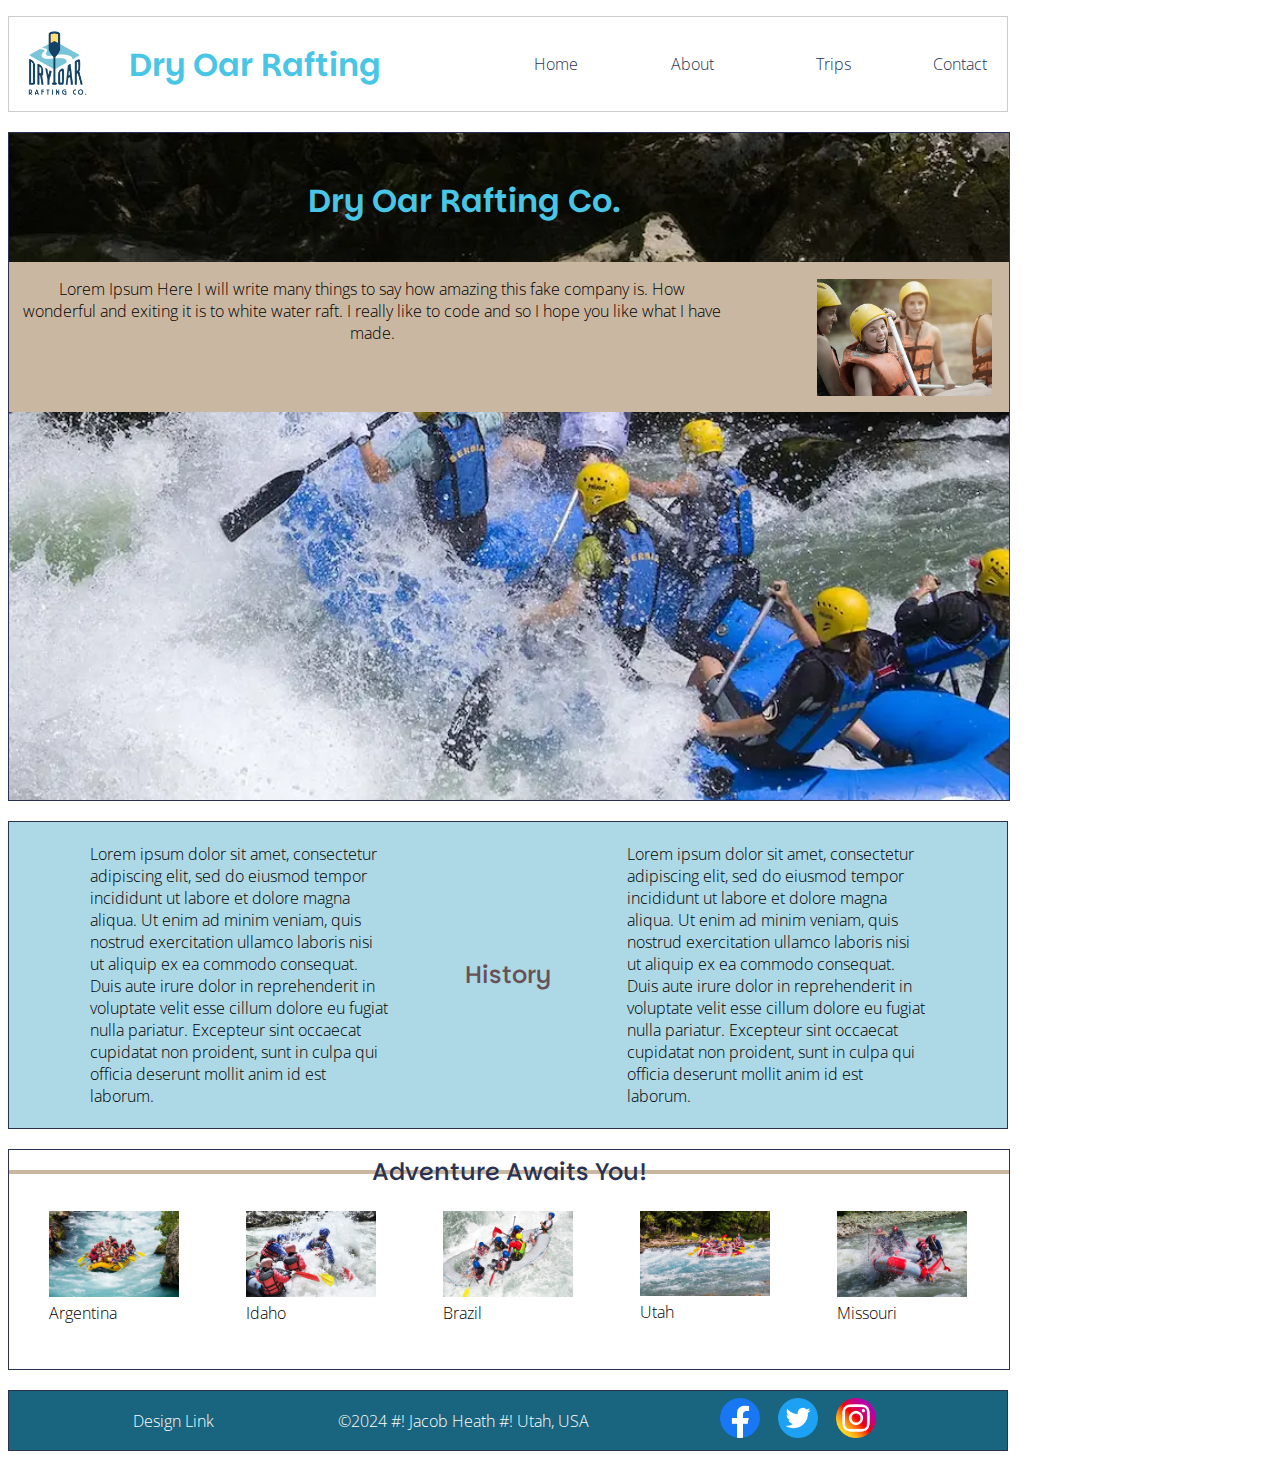
==== wwr/index.html @ e31ce0ed "added new web pages" ====
<!DOCTYPE html>
<html lang="en">
<head>
    <meta charset="UTF-8">
    <meta name="viewport" content="width=device-width, initial-scale=1.0">
    <link rel="preconnect" href="https://fonts.googleapis.com">
    <link rel="preconnect" href="https://fonts.gstatic.com" crossorigin>
    <link href="https://fonts.googleapis.com/css2?family=Open+Sans:ital,wght@0,300..800;1,300..800&family=Parkinsans:wght@300..800&display=swap" rel="stylesheet">
    <link rel="stylesheet" href="styles/rafting.css">
    <title>Dry Oar Rafting CO About Us</title>
    <meta name="author" content="Jacob Heath">
    <meta name="description" content="A site to find awesome white water rafting adventures and get aways.">
</head>
<body>
    <header>
        <img class="logo" src="images/dryoarlogo.png" alt="images/none.webp">
        <h1 class="imgname">Dry Oar Rafting</h1>
        <nav>
            <ul class="navigation">
              <li><a href="index.html">Home</a></li>
              <li><a href="about.html">About</a></li>
              <li><a href="trips.html">Trips</a></li>
              <li><a href="contact.html">Contact</a></li>
            </ul>
        </nav>
    </header>
    <main>
        <div class="hero">
            <img id="hero1" src="images/rafting64.webp" alt="images/none.webp">
            <h1 class="parkinsans-typed" id="hero2">Dry Oar Rafting Co.</h1>
            <article id="heroarticle">
                <img id="hero3" src="images/happyc.webp" alt="images/none.webp">
                <p id="hero4">Lorem Ipsum Here I will write many things to say how amazing this fake company is. How wonderful and exiting it is to white water raft. I really like to code and so I hope you like what I have made.</p>
            </article>
            <section class="history">
                <p>Lorem ipsum dolor sit amet, consectetur adipiscing elit, sed do eiusmod tempor incididunt ut labore et dolore magna aliqua. Ut enim ad minim veniam, quis nostrud exercitation ullamco laboris nisi ut aliquip ex ea commodo consequat. Duis aute irure dolor in reprehenderit in voluptate velit esse cillum dolore eu fugiat nulla pariatur. Excepteur sint occaecat cupidatat non proident, sunt in culpa qui officia deserunt mollit anim id est laborum.</p>
                <h2>History</h2>
                <p>Lorem ipsum dolor sit amet, consectetur adipiscing elit, sed do eiusmod tempor incididunt ut labore et dolore magna aliqua. Ut enim ad minim veniam, quis nostrud exercitation ullamco laboris nisi ut aliquip ex ea commodo consequat. Duis aute irure dolor in reprehenderit in voluptate velit esse cillum dolore eu fugiat nulla pariatur. Excepteur sint occaecat cupidatat non proident, sunt in culpa qui officia deserunt mollit anim id est laborum.</p>
            </section>
            <section class="adventure">
                <h2 id="adname">Adventure Awaits You!</h2>
                <figure id="fig1">
                  <img src="images/adventure1.webp" alt="">
                  <figcaption>Argentina</figcaption>
                </figure> 
                <figure id="fig2"> 
                  <img src="images/adventure2.webp" alt="">
                  <figcaption>Idaho</figcaption>
                </figure>
                <figure id="fig3">
                  <img src="images/adventure3.webp" alt="">
                  <figcaption>Brazil</figcaption>
                </figure>
                <figure id="fig4">
                  <img src="images/adventure4.webp" alt="">
                  <figcaption>Utah</figcaption>
                </figure>
                <figure id="fig5">
                  <img src="images/adventure5.webp" alt="">
                  <figcaption>Missouri</figcaption>
                </figure>
            </section>
        </div>
    </main>
    <footer class="footwords">
        <p>Design Link</p>
        <p id="mark" >©2024 #! Jacob Heath #! Utah, USA</p>
        <nav class="sociallinks">
            <a id="facebook" href="https://facebook.com">
                <img src="images/facebook.webp" alt="images/none.webp">
            </a>
            <a id="twitter" href="https://twitter.com">
                <img src="images/twitter.webp" alt="images/none.webp">
            </a>
            <a id="instagram" href="instagram.com">
                <img src="images/instagram.webp" alt="images/none.webp">
            </a>
        </nav>
    </footer>
</body>
</html>
---- wwr/styles/rafting.css ----
:root {
    --primary-color: #685155;
    --secondary-color: #19647E;
    --accent1-color: #CAB7A2;
    --accent2-color: #49C6E5;
    --text-color: #293252;
    
}

/* font */
.pt-sans-regular {
    font-family: "PT Sans", sans-serif;
    font-weight: 400;
    font-style: normal;
  }
  
.pt-sans-bold {
    font-family: "PT Sans", sans-serif;
    font-weight: 700;
    font-style: normal;
}

.pt-sans-regular-italic {
    font-family: "PT Sans", sans-serif;
    font-weight: 400;
    font-style: italic;
}

.pt-sans-bold-italic {
    font-family: "PT Sans", sans-serif;
    font-weight: 700;
    font-style: italic;
}

.parkinsans-typed {
    font-family: "Parkinsans", serif;
    font-weight: 600;
    font-style: normal;
}
  
.open-sans-typed {
    font-family: "Open Sans", serif;
    font-weight: 300;
    font-style: normal;
    font-variation-settings: "wdth" 100;
  }

header {
    margin: 1rem auto;
    display: grid;
    grid-template-columns: 120px 1fr 2fr;
    align-items: center;
    border: 1px solid #ccc;
    max-width: 1000px;
}

.logo {
    margin: 0 0.25rem 0 1rem;
    width: 64px;
    height: auto;
}

.imgname h1 {
    font-size: 1rem;
    font-family: "Parkinsans", serif;
}

nav {
    text-align: right;
}

.navigation {
    display: flex;
    list-style: none;
}

.navigation li {
    flex: 1 1 100%;
}

.navigation a {
    display: block;
    color: var(--text-color);
    padding: 20px;
    text-decoration: none;
}

.navigation a:hover {
    color: tomato;
    font-weight: 700;
}


body {
    width: 1000px;
    font-family: "Open Sans", sans-serif;
    font-weight: 300;
    font-style: normal;
    font-variation-settings: "wdth" 100;
}

h1 {
    font-family: "Parkinsans", sans-serif;
    font-weight: 600;
    font-style: normal;
    color: var(--accent2-color);
}

h2 {
    font-family: "Parkinsans", sans-serif;
    font-weight: 500;
    font-style: normal;
    color: var(--secondary-color);
}

h3 {
    font-family: "Parkinsans", sans-serif;
    font-weight: 400;
    font-style: normal;
}

footer nav a {
    text-decoration: none;
}

footer nav a img {
    max-height: 40px;
    padding: 7px;
}

.hero {
    position: relative;
    margin-top: 20px;
}

#hero1 {
    display: block;
    width: 100%;
    height: auto;
    border: 1px solid var(--text-color);
}

#hero2 {
    position: absolute;
    top: 25px;
    left: 300px;
    /* background-color: #111111; */
}

#heroarticle {
    position: absolute;
    height: 150px;
    width: 100%;
    top: 130px;
    left: 1px;
    background-color: var(--accent1-color);
}

#hero3 {
    float: right;
    margin: 17px;
    width: 175px;
    height: auto;
}

#hero4 {
    position: absolute;
    max-width: 700px;
    padding: 0px 10px 10px 13px;
    text-align: center;
}

/* This Section is my effort to styleize the History and Adventure sections of my website. */

.history {
    display: flex;
    justify-content: space-evenly;
    align-items: center;
    padding: 5px; 
    border: 1px solid var(--text-color);
    background: lightblue; 
    margin-top: 20px;
}

.history p {
    max-width: 300px;
    
    
}

.history h2 {
    color: var(--primary-color);
    }

/* This section is for the adventure parent element in about.html. */

.adventure {
    margin-top: 20px;
    width: 1000px;
    display: grid;
    grid-template-columns: repeat(5, 196px);
    gap: 1px;
    grid-template-rows: 20% 20%;
    border: 1px solid var(--text-color);   
}

#adname {
    width: 1000px;
    background-color: var(--accent1-color);
    color: var(--text-color);
    grid-column: 1/6;
    display: flex;
    justify-content: center;
    align-items: center;
}

#fig1 img {
    width: 130px;
    grid-column: 1/2;
    height: auto;
}

#fig2 img {
    width: 130px;
    grid-column: 2/3;
    height: auto; 
}

#fig3 img {
    width: 130px;
    grid-column: 3/4;
    height: auto;
}

#fig4 img {
    width: 130px;
    grid-column: 4/5;
    height: auto;
}

#fig5 img {
    width: 130px;
    grid-column: 5/6;
    height: auto;
}

footer {
    display: flex;
    background-color: var(--secondary-color);
    border: 1px solid var(--text-color);
    margin-top: 20px;
    margin-bottom: 20px;
    justify-content: space-evenly;
    align-items: center;
}

.footwords {
    color: #fff;
}
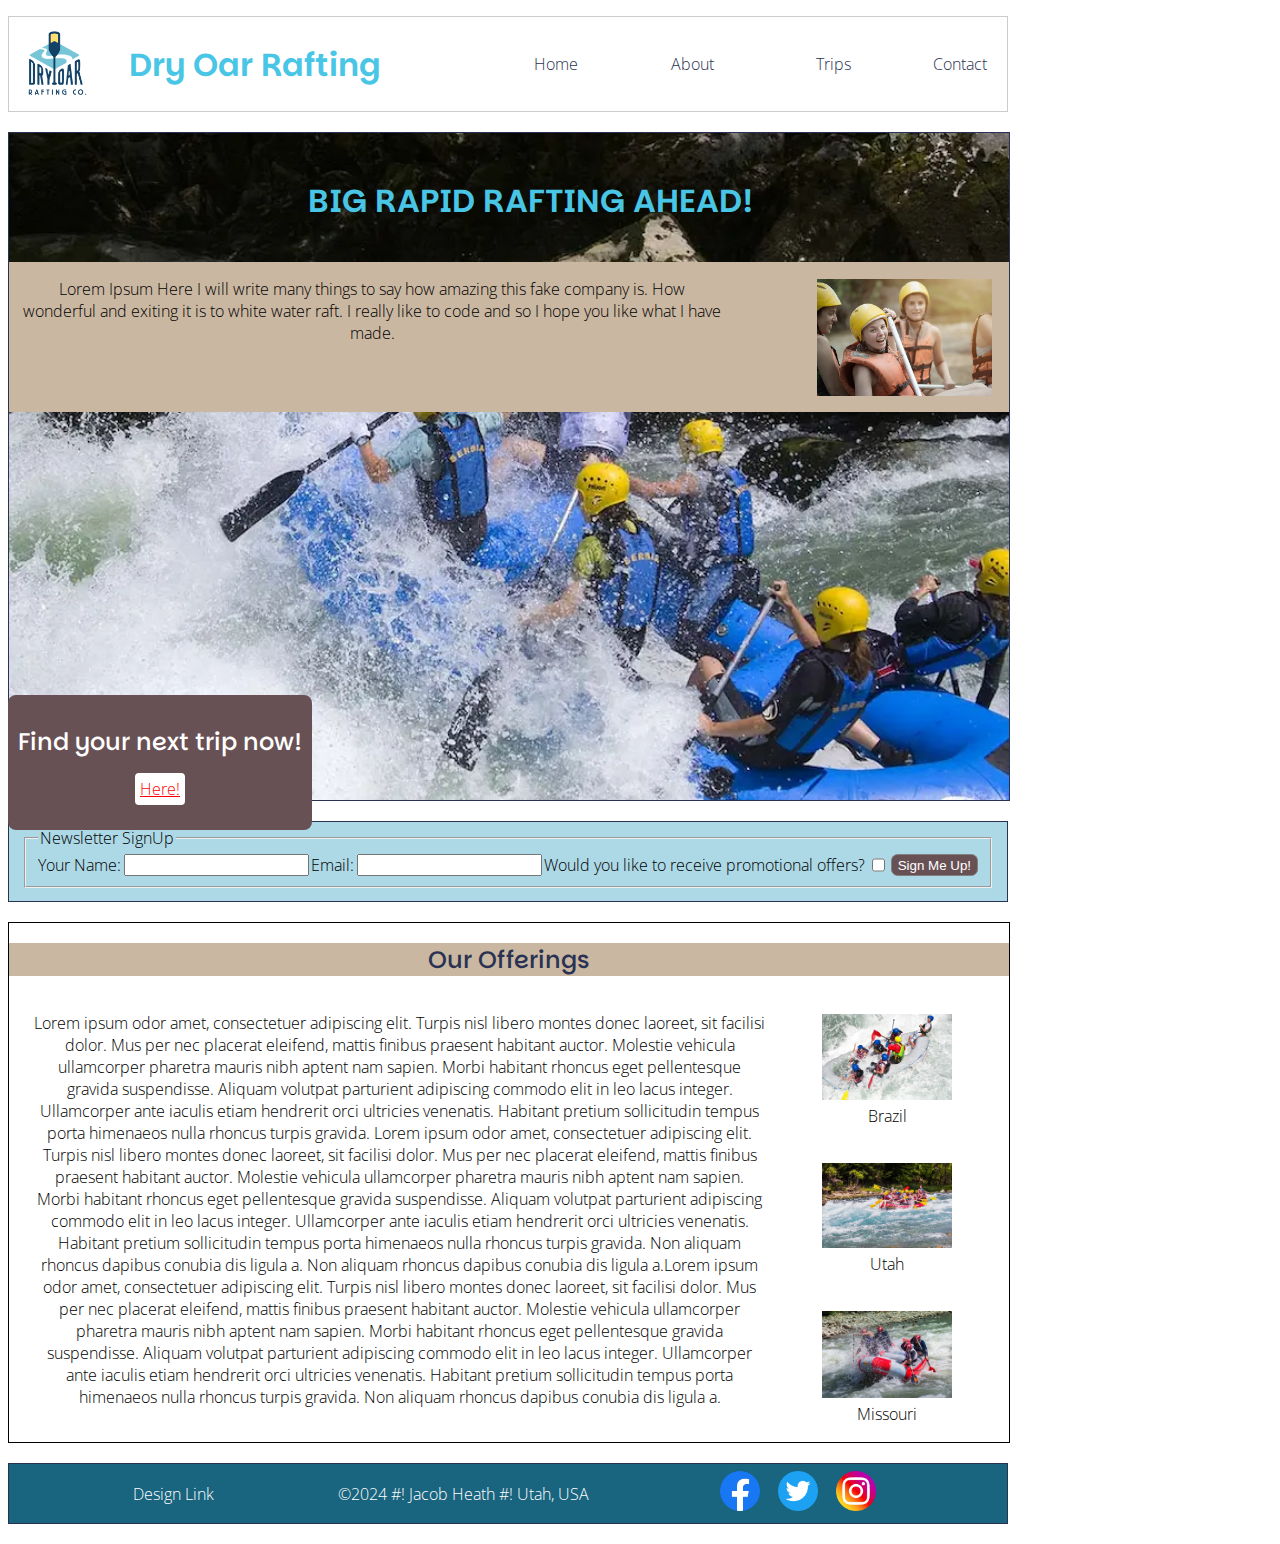
==== commit 48adf3d0: "index.html done!" ====
--- a/wwr/index.html
+++ b/wwr/index.html
@@ -27,40 +27,52 @@
     <main>
         <div class="hero">
             <img id="hero1" src="images/rafting64.webp" alt="images/none.webp">
-            <h1 class="parkinsans-typed" id="hero2">Dry Oar Rafting Co.</h1>
+            <h1 class="parkinsans-typed" id="hero2">BIG RAPID RAFTING AHEAD!</h1>
             <article id="heroarticle">
                 <img id="hero3" src="images/happyc.webp" alt="images/none.webp">
                 <p id="hero4">Lorem Ipsum Here I will write many things to say how amazing this fake company is. How wonderful and exiting it is to white water raft. I really like to code and so I hope you like what I have made.</p>
             </article>
+        </div>
+        <div class="div2">
             <section class="history">
-                <p>Lorem ipsum dolor sit amet, consectetur adipiscing elit, sed do eiusmod tempor incididunt ut labore et dolore magna aliqua. Ut enim ad minim veniam, quis nostrud exercitation ullamco laboris nisi ut aliquip ex ea commodo consequat. Duis aute irure dolor in reprehenderit in voluptate velit esse cillum dolore eu fugiat nulla pariatur. Excepteur sint occaecat cupidatat non proident, sunt in culpa qui officia deserunt mollit anim id est laborum.</p>
-                <h2>History</h2>
-                <p>Lorem ipsum dolor sit amet, consectetur adipiscing elit, sed do eiusmod tempor incididunt ut labore et dolore magna aliqua. Ut enim ad minim veniam, quis nostrud exercitation ullamco laboris nisi ut aliquip ex ea commodo consequat. Duis aute irure dolor in reprehenderit in voluptate velit esse cillum dolore eu fugiat nulla pariatur. Excepteur sint occaecat cupidatat non proident, sunt in culpa qui officia deserunt mollit anim id est laborum.</p>
-            </section>
-            <section class="adventure">
-                <h2 id="adname">Adventure Awaits You!</h2>
-                <figure id="fig1">
-                  <img src="images/adventure1.webp" alt="">
-                  <figcaption>Argentina</figcaption>
-                </figure> 
-                <figure id="fig2"> 
-                  <img src="images/adventure2.webp" alt="">
-                  <figcaption>Idaho</figcaption>
-                </figure>
-                <figure id="fig3">
-                  <img src="images/adventure3.webp" alt="">
-                  <figcaption>Brazil</figcaption>
-                </figure>
-                <figure id="fig4">
-                  <img src="images/adventure4.webp" alt="">
-                  <figcaption>Utah</figcaption>
-                </figure>
-                <figure id="fig5">
-                  <img src="images/adventure5.webp" alt="">
-                  <figcaption>Missouri</figcaption>
-                </figure>
+                <form>
+                    <fieldset>
+                        <legend>Newsletter SignUp</legend>
+                        <label for="username">Your Name:</label>
+                        <input type="text" id="username" name="username">
+                        <label for="useremail">Email:</label>
+                        <input type="email" id="useremail" name="useremail">
+                        <label for="promotion">Would you like to receive promotional offers?</label>
+                        <input type="checkbox" id="promotion" name="promotion">
+                        <button type="submit">Sign Me Up!</button>
+                    </fieldset>
+                </form>
             </section>
         </div>
+        <div class="div3">
+            <section>
+                <h2 id="adname">Our Offerings</h2>
+                <div class="offerings">
+                    <p>Lorem ipsum odor amet, consectetuer adipiscing elit. Turpis nisl libero montes donec laoreet, sit facilisi dolor. Mus per nec placerat eleifend, mattis finibus praesent habitant auctor. Molestie vehicula ullamcorper pharetra mauris nibh aptent nam sapien. Morbi habitant rhoncus eget pellentesque gravida suspendisse. Aliquam volutpat parturient adipiscing commodo elit in leo lacus integer. Ullamcorper ante iaculis etiam hendrerit orci ultricies venenatis. Habitant pretium sollicitudin tempus porta himenaeos nulla rhoncus turpis gravida. Lorem ipsum odor amet, consectetuer adipiscing elit. Turpis nisl libero montes donec laoreet, sit facilisi dolor. Mus per nec placerat eleifend, mattis finibus praesent habitant auctor. Molestie vehicula ullamcorper pharetra mauris nibh aptent nam sapien. Morbi habitant rhoncus eget pellentesque gravida suspendisse. Aliquam volutpat parturient adipiscing commodo elit in leo lacus integer. Ullamcorper ante iaculis etiam hendrerit orci ultricies venenatis. Habitant pretium sollicitudin tempus porta himenaeos nulla rhoncus turpis gravida. Non aliquam rhoncus dapibus conubia dis ligula a. Non aliquam rhoncus dapibus conubia dis ligula a.Lorem ipsum odor amet, consectetuer adipiscing elit. Turpis nisl libero montes donec laoreet, sit facilisi dolor. Mus per nec placerat eleifend, mattis finibus praesent habitant auctor. Molestie vehicula ullamcorper pharetra mauris nibh aptent nam sapien. Morbi habitant rhoncus eget pellentesque gravida suspendisse. Aliquam volutpat parturient adipiscing commodo elit in leo lacus integer. Ullamcorper ante iaculis etiam hendrerit orci ultricies venenatis. Habitant pretium sollicitudin tempus porta himenaeos nulla rhoncus turpis gravida. Non aliquam rhoncus dapibus conubia dis ligula a.</p>
+                    <figure id="fig3">
+                      <img src="images/adventure3.webp" alt="">
+                      <figcaption>Brazil</figcaption>
+                    </figure>
+                    <figure id="fig4">
+                      <img src="images/adventure4.webp" alt="">
+                      <figcaption>Utah</figcaption>
+                    </figure>
+                    <figure id="fig5">
+                      <img src="images/adventure5.webp" alt="">
+                      <figcaption>Missouri</figcaption>
+                    </figure>
+                </div>
+            </section>
+        </div>
+        <aside class="triplink">
+            <h2>Find your next trip now!</h2>
+            <a href="trips.html">Here!</a> 
+        </aside>
     </main>
     <footer class="footwords">
         <p>Design Link</p>
--- a/wwr/styles/rafting.css
+++ b/wwr/styles/rafting.css
@@ -256,4 +256,77 @@
 
 .footwords {
     color: #fff;
+}
+
+/* This is all for the index page */
+
+.history form {
+    padding-bottom: 8px;
+}
+
+form button {
+    border-radius: 0.5em;
+    background-color: var(--primary-color);
+    border: 1px solid grey;
+    color: #fff;
+}
+
+form button:hover {
+    background-color: tomato;
+    color: #fff;
+    border-radius: 0.5em;
+    border:1px solid grey;
+}
+
+.history fieldset {
+    width: 940px;
+    display: flex;
+    justify-content: space-between;
+}
+
+.div3 {
+    border: 1px solid black;
+    margin-top: 20px;
+    width: fit-content;
+}
+
+.offerings {
+    padding-left: 25px;
+    display: grid;
+    grid-template-columns: 3fr 1fr;
+    grid-template-rows: 1fr 1fr 1fr;
+    text-align: center;
+    align-items: center;
+    justify-content: space-around;
+}
+
+.offerings p {
+    grid-row: 1 / 4;
+    padding-bottom: 18px;
+}
+
+.triplink {
+    position: fixed;
+    border-radius: 0.5rem;
+    text-align: center;
+    padding: 10px;
+    padding-bottom: 30px;
+    bottom: 70px;
+    background-color: var(--primary-color);
+}
+
+.triplink h2 {
+    color: #fff;
+}
+
+.triplink a {
+    color: red;
+    background-color: #fff;
+    border-radius: 0.25rem;
+    padding: 5px;
+}
+
+.triplink a:hover {
+    background-color: tomato;
+    color: #fff;
 }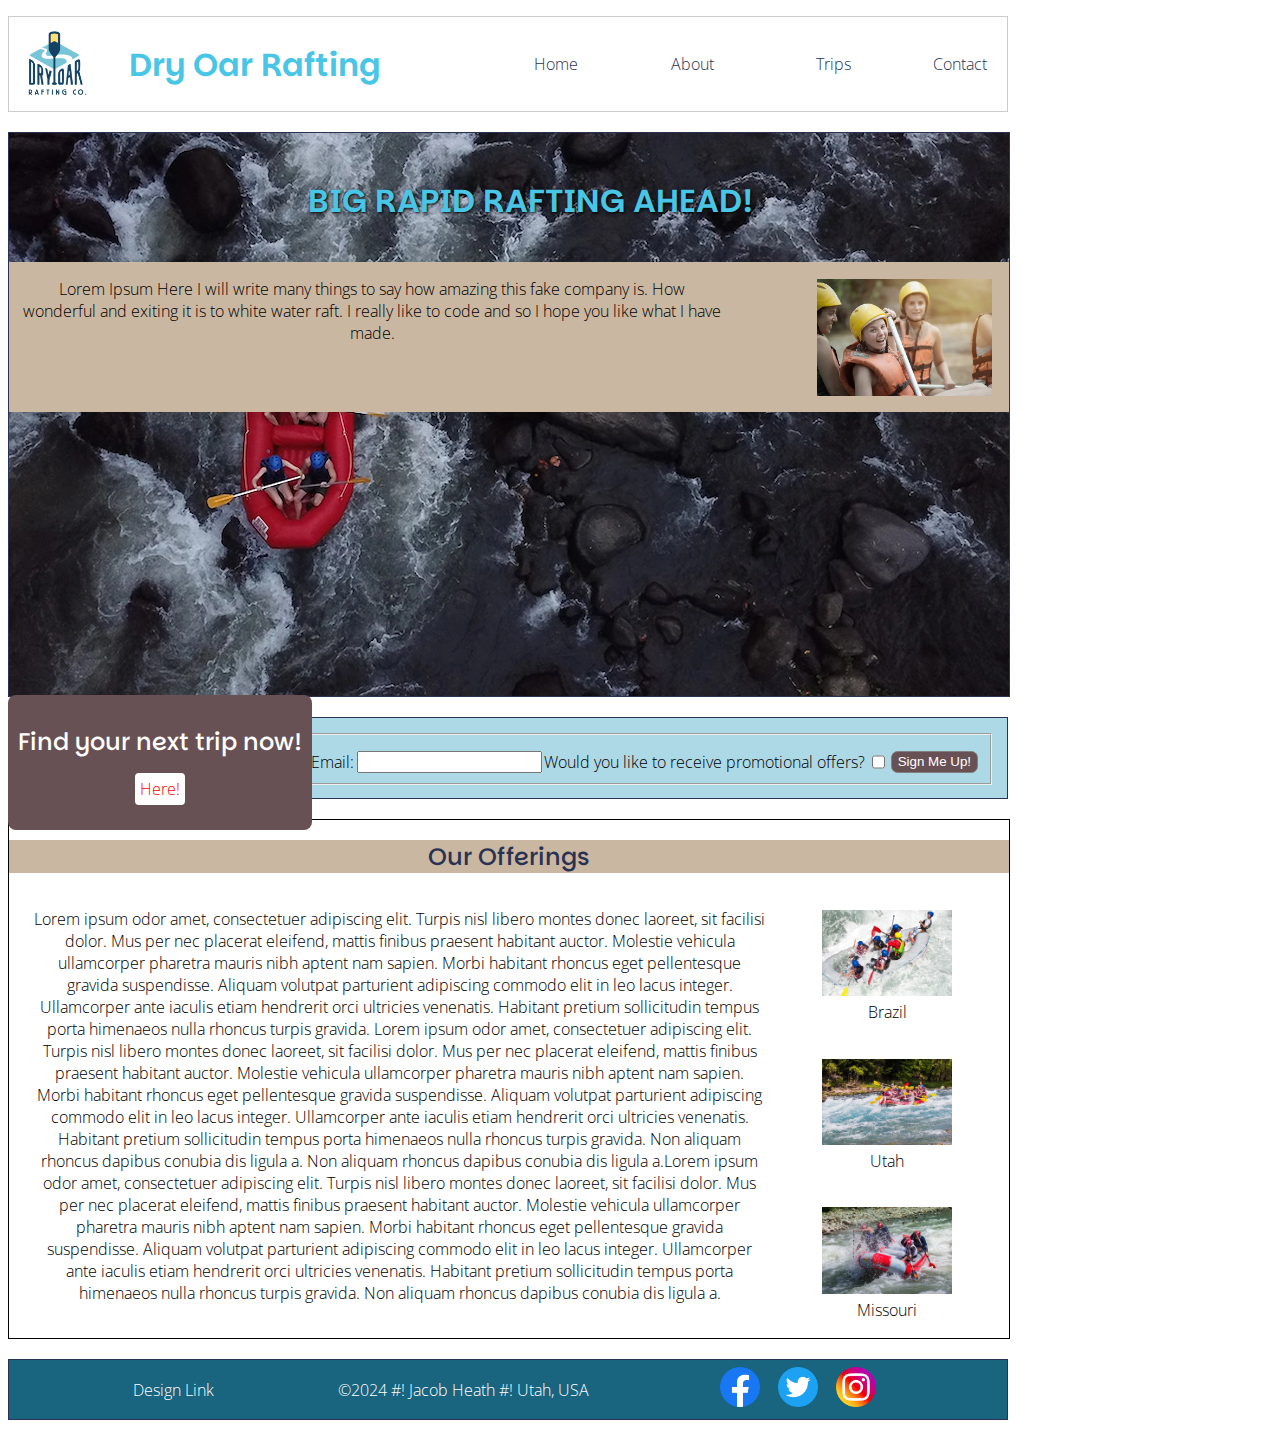
==== commit 66c93211: "Changed picture in wwr index added text border for readability" ====
--- a/wwr/index.html
+++ b/wwr/index.html
@@ -26,7 +26,7 @@
     </header>
     <main>
         <div class="hero">
-            <img id="hero1" src="images/rafting64.webp" alt="images/none.webp">
+            <img id="hero1" src="images/rafting16.webp" alt="images/none.webp">
             <h1 class="parkinsans-typed" id="hero2">BIG RAPID RAFTING AHEAD!</h1>
             <article id="heroarticle">
                 <img id="hero3" src="images/happyc.webp" alt="images/none.webp">
--- a/wwr/styles/rafting.css
+++ b/wwr/styles/rafting.css
@@ -145,6 +145,7 @@
     top: 25px;
     left: 300px;
     /* background-color: #111111; */
+    text-shadow: 1px 1px 3px #000;
 }
 
 #heroarticle {
@@ -321,6 +322,7 @@
 
 .triplink a {
     color: red;
+    text-decoration: none;
     background-color: #fff;
     border-radius: 0.25rem;
     padding: 5px;
